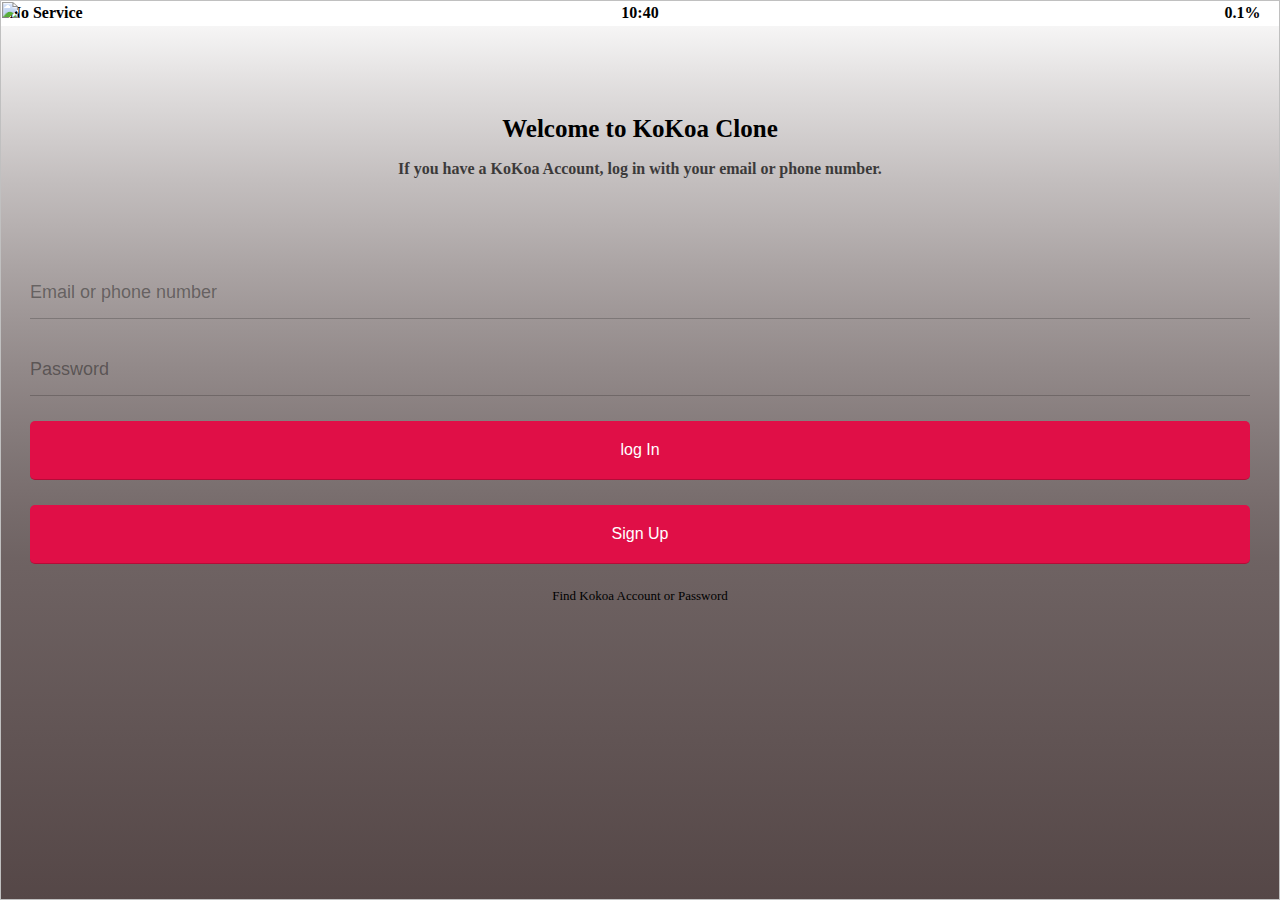
==== index.html @ 56682ebf "version 1" ====
<!DOCTYPE html>
<html lang="en">
  <head>
    <link rel="stylesheet" href="css/styles.css" />
    <meta charset="UTF-8" />
    <meta name="viewport" content="width=device-width, initial-scale=1.0" />
    <title>Welcome to KoKoa Talk</title>
  </head>
  <body id="index">
    <div class="status-bar">
      <div class="status-bar__column">
        <span>No Service</span>
        <i class="fa-solid fa-wifi"></i>
      </div>
      <div class="status-bar__column">
        <span>10:40</span>
      </div>
      <div class="status-bar__column">
        <span>0.1%</span>
        <i class="fa-solid fa-battery-empty fa-lg"></i>
        <i class="fa-solid fa-bolt-lightning"></i>
      </div>
    </div>

    <header class="welcome-header">
      <h1 class="welcome-header__title">Welcome to KoKoa Clone</h1>
      <p class="welcome-header__text">
        If you have a KoKoa Account, log in with your email or phone number.
      </p>
    </header>

    <form action="friends.html" method="get" id="login-form">
      <input name="username" type="text" placeholder="Email or phone number" />
      <input name="password" type="password" placeholder="Password" />
      <input type="submit" value="log In" />
      <input type="submit" value="Sign Up" />
      <a href="#">Find Kokoa Account or Password</a>
    </form>

    <div id="splash-screen">
      <img
        src="https://i.pinimg.com/736x/42/f5/7d/42f57db62329a6349c6eb7905ce8278b.jpg"
      />
    </div>

    <script
      src="https://kit.fontawesome.com/18139cb573.js"
      crossorigin="anonymous"
    ></script>
  </body>
</html>
---- css/styles.css ----
@import "reset.css";
@import "variable.css";
/* components */
@import "/css/components/status-bar.css";
@import "components/nav-bar.css";
@import "components/screen-header.css";
@import "components/user-component.css";
/* Screens */
@import "screens/login.css";
@import "screens/friends.css";
@import "screens/shopping.css";
@import "screens/more.css";
@import "screens/setting.css";
@import "screens/chat.css";

@font-face {
  font-family: "S-CoreDream-3Light";
  src: url("https://fastly.jsdelivr.net/gh/projectnoonnu/noonfonts_six@1.2/S-CoreDream-3Light.woff")
    format("woff");
  font-weight: normal;
  font-style: normal;
}
body {
  height: 230vh;
  background: linear-gradient(to top, #554747, 70%, white);
  font-family: "S-CoreDream-3Light";
}

.main-screen {
  padding: 0px var(--horizontal-space);
}

.friends-btn,
.chat-btn,
.open-chat-btn,
.shopping-btn,
.more-btn {
  a {
    color: white;
  }
  p {
    color: white;
  }
}

#index {
  height: 100vh;
}

@keyframes hideSplashScreen {
  from {
    opacity: 1;
  }
  to {
    opacity: 0;
    visibility: hidden;
  }
}

#splash-screen img {
  position: absolute;
  height: 100vh;
  width: 100vw;
  top: 0;
  z-index: 99;
  animation: hideSplashScreen 0.3s ease-in-out forwards;
  animation-delay: 2s;
}
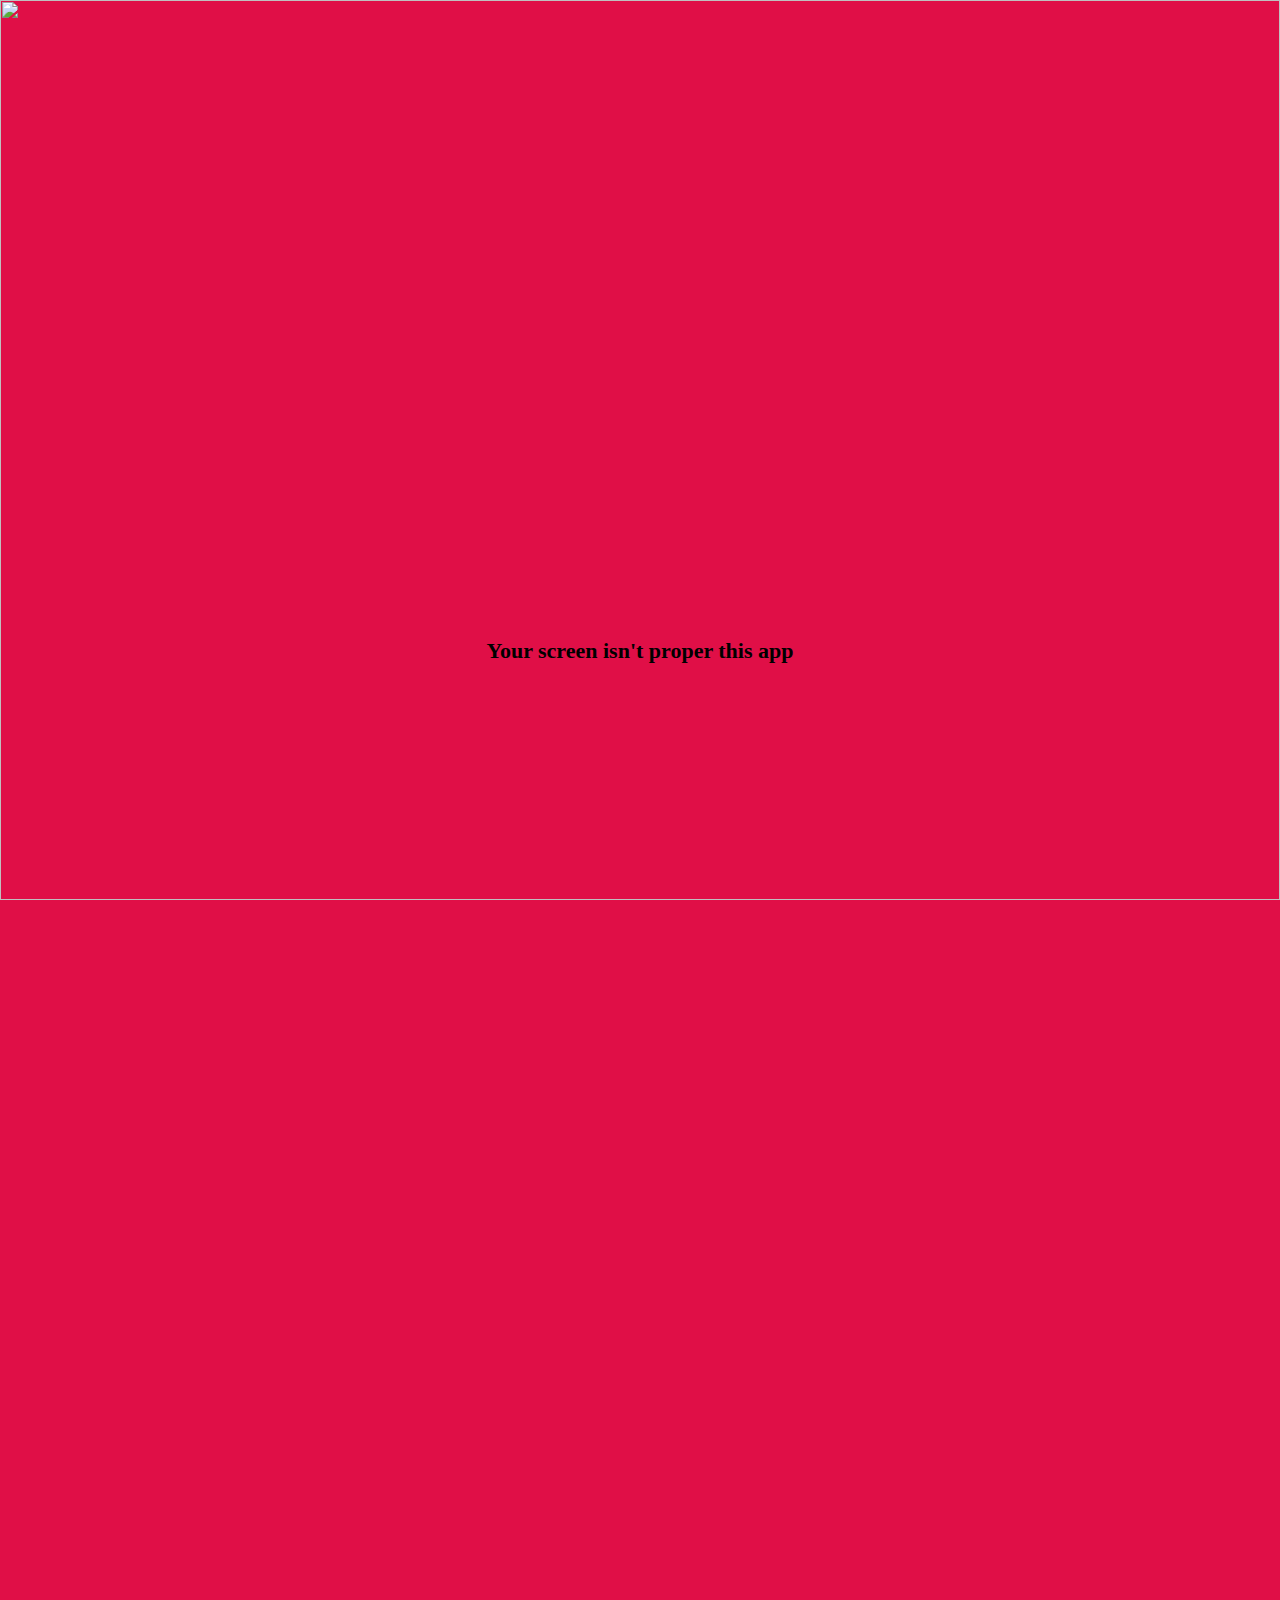
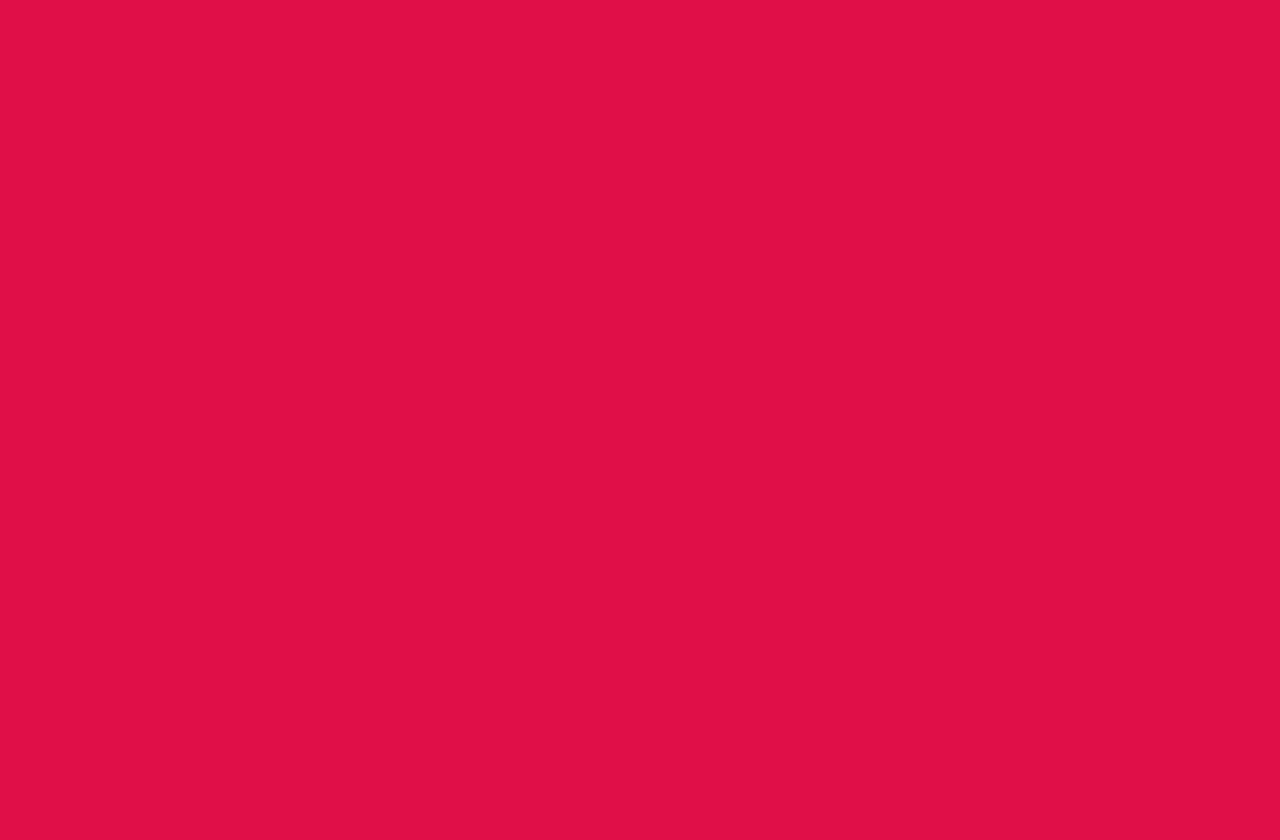
==== commit 10a0b272: "feat: media-query" ====
--- a/index.html
+++ b/index.html
@@ -43,6 +43,10 @@
       />
     </div>
 
+    <div id="no-mobile">
+      <span>Your screen isn't proper this app</span>
+    </div>
+
     <script
       src="https://kit.fontawesome.com/18139cb573.js"
       crossorigin="anonymous"
--- a/css/styles.css
+++ b/css/styles.css
@@ -1,10 +1,11 @@
 @import "reset.css";
 @import "variable.css";
 /* components */
-@import "/css/components/status-bar.css";
+@import "components/status-bar.css";
 @import "components/nav-bar.css";
 @import "components/screen-header.css";
 @import "components/user-component.css";
+@import "components/no-mobile.css";
 /* Screens */
 @import "screens/login.css";
 @import "screens/friends.css";
@@ -21,7 +22,7 @@
   font-style: normal;
 }
 body {
-  height: 230vh;
+  height: 200vh;
   background: linear-gradient(to top, #554747, 70%, white);
   font-family: "S-CoreDream-3Light";
 }
